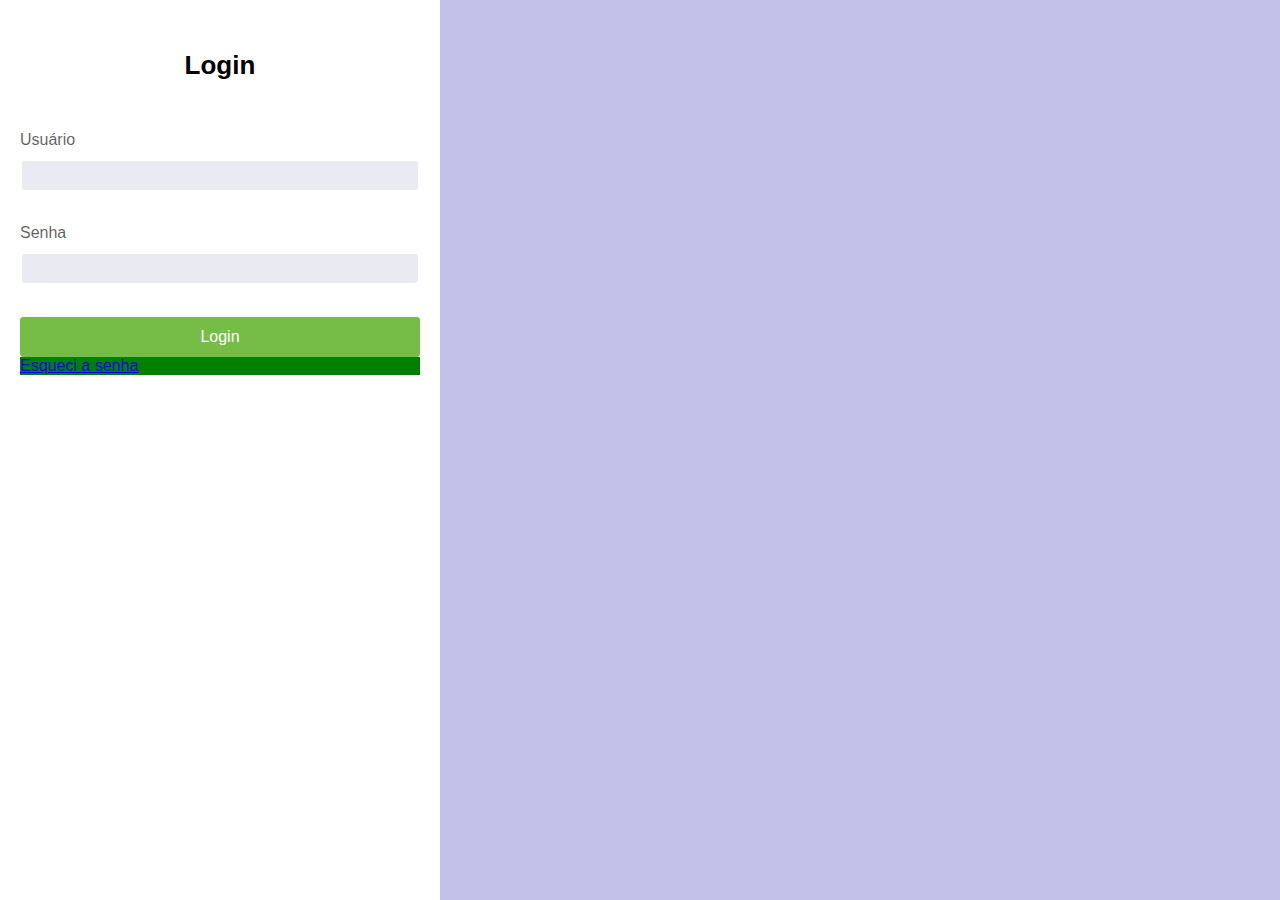
==== login.html @ 3528ded9 "Added Login.HTML" ====
<!DOCTYPE html>
<html lang="en">

<head>
  <meta charset="UTF-8">
  <meta name="viewport" content="width=device-width, initial-scale=1.0">
  <link rel="stylesheet" href="style.css">
  <title>Login</title>
</head>

<body>
  <div class="container">
    <div class="login">
      <form class="form">
        <h2>Login</h2>
        <div class="login field">
          <label for="username">Usuário</label>
          <input type="text" id="username">
          <small>erro</small>
        </div>
        <div class="password field">
          <label for="username">Senha</label>
          <input type="password" id="password">
          <small>Erro</small>
        </div>
        <button class="log">Login</button>
        <a class="forgot" href="#">Esqueci a senha</a>
      </form>
    </div>
  </div>

</body>

</html>
---- style.css ----
* {
  margin: 0;
  padding: 0;
}

body {
  box-sizing: border-box;
  background-color: rgb(193, 193, 233);
  display: flex;
  font-family: Arial, Helvetica, sans-serif;
}

.container {
  background-color: white;
  justify-content: center;
  align-items: center;
  height: 100vh;
}

.form {
  width: 400px;
  display: flex;
  flex-direction: column;
  padding: 20px;
}

.field label {
  display: block;
  padding: 10px 0px;
  color: rgba(22, 21, 20, 0.692);
  font-weight: 500;
}

.field input {
  display: block;
  margin: 0;
  padding: 7px 10px;
  border-radius: 5px;
  width: 94%;
  border: 2px solid white;
  background-color: rgb(234, 234, 243);
}

input::placeholder {
  color: rgba(83, 79, 79, 0.452);
}

.field small {
  display: block;
  padding: 5px 2px 2px 2px;
}

button {
  cursor: pointer;
  margin-top: 10px;
  padding: 10px;
  color: white;
  background-color: rgb(138, 143, 216);
  border: rgb(138, 143, 216) 1px solid;
  border-radius: 3px;
  font-size: 16px;
}

button a {
  text-decoration: none;
  color: white;
}

button.log {
  background-color: rgb(118, 189, 71);
  border: rgb(118, 189, 71) 1px solid;
}

.field small {
  visibility: hidden;
}

h2 {
  margin: 0 auto;
  font-size: 26px;
  margin-bottom: 40px;
  margin-top: 30px;
  color: black;
}

.success input {
  border: 2px solid rgb(170, 226, 160);
}

.error input {
  border: 2px solid rgb(236, 179, 177);
}

.error small {
  visibility: visible;
}

.forgot {
  background-color: green;
}
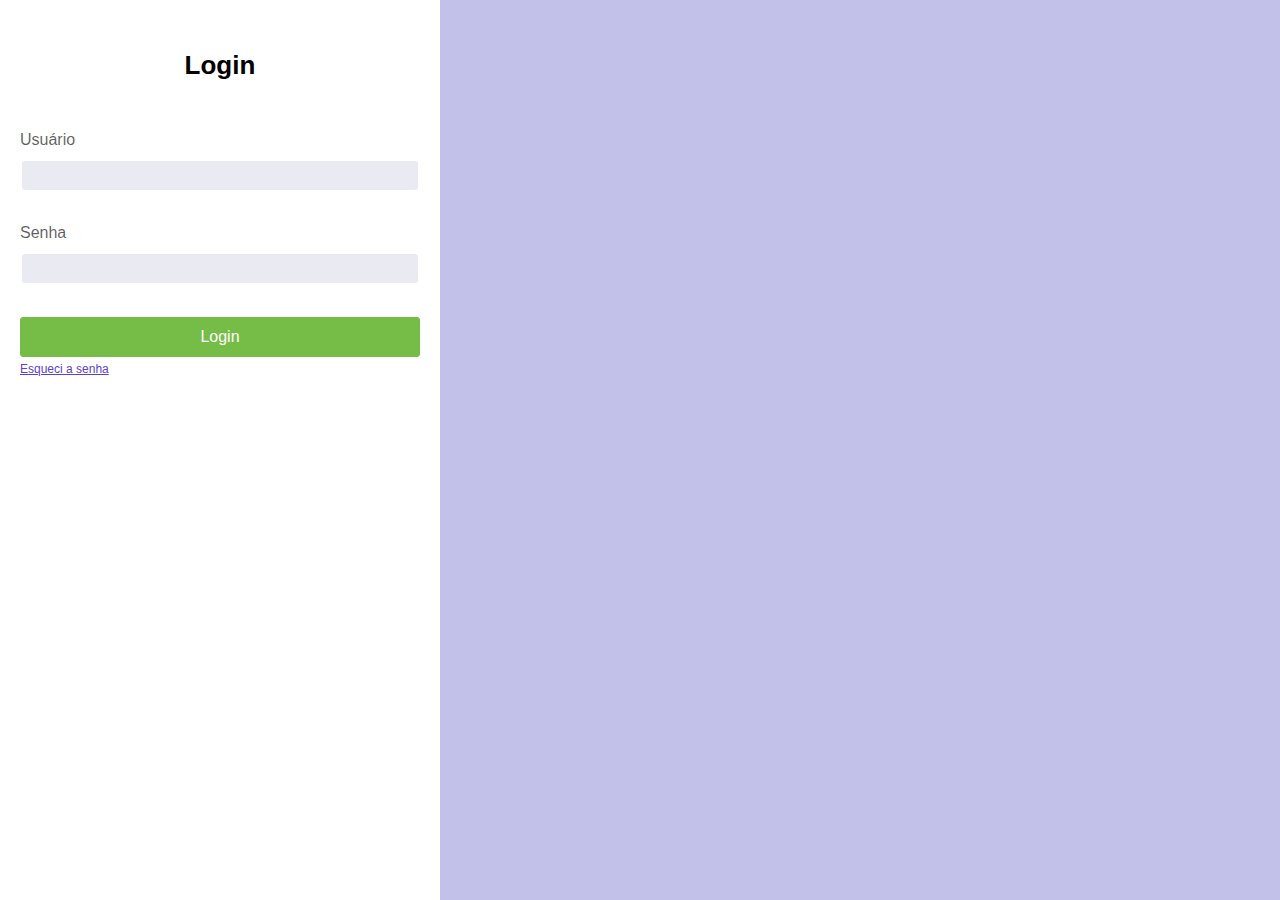
==== commit ab858744: "Added LocalStorage to get Login" ====
--- a/login.html
+++ b/login.html
@@ -11,9 +11,9 @@
 <body>
   <div class="container">
     <div class="login">
-      <form class="form">
+      <form class="form form-login">
         <h2>Login</h2>
-        <div class="login field">
+        <div class="user field">
           <label for="username">Usuário</label>
           <input type="text" id="username">
           <small>erro</small>
@@ -29,6 +29,8 @@
     </div>
   </div>
 
+  <script src="./scripts/login.js"></script>
+  <script src="./scripts/scripts.js"></script>
 </body>
 
 </html>--- a/style.css
+++ b/style.css
@@ -62,7 +62,7 @@
 }
 
 button a {
-  text-decoration: none;
+  font-size: 12px;
   color: white;
 }
 
@@ -96,5 +96,11 @@
 }
 
 .forgot {
-  background-color: green;
+  margin-top: 5px;
+  font-size: 12px;
+  color: rgb(92, 65, 216);
+}
+
+.txt-small {
+  font-size: 13px;
 }